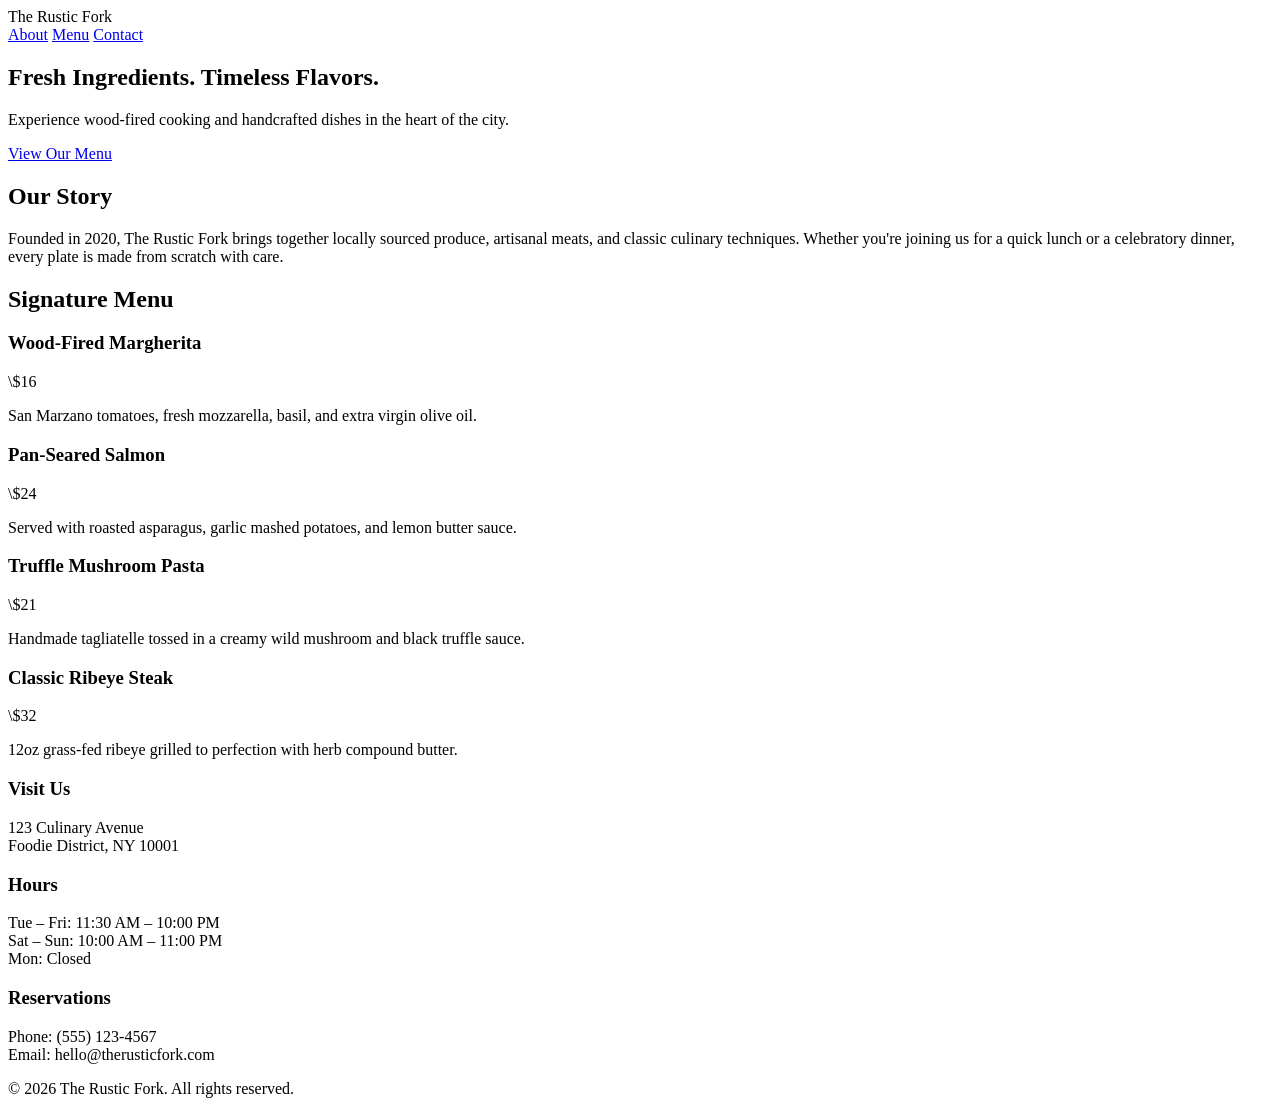
==== index.html @ 5bfd1ec9 "initial commit" ====
<!DOCTYPE html>
<html lang="en">
<head>
  <meta charset="UTF-8">
  <meta name="viewport" content="width=device-width, initial-scale=1.0">
  <title>The Rustic Fork | Bistro & Grill</title>
  <link rel="stylesheet" href="style.css">
</head>
<body>

  <!-- Navigation -->
  <header>
    <div class="logo">The Rustic Fork</div>
    <nav>
      <a href="#about">About</a>
      <a href="#menu">Menu</a>
      <a href="#contact">Contact</a>
    </nav>
  </header>

  <!-- Hero Section -->
  <section class="hero">
    <div class="hero-content">
      <h1>Fresh Ingredients. Timeless Flavors.</h1>
      <p>Experience wood-fired cooking and handcrafted dishes in the heart of the city.</p>
      <a href="#menu" class="btn">View Our Menu</a>
    </div>
  </section>

  <!-- About Section -->
  <section id="about" class="container">
    <h2>Our Story</h2>
    <p>Founded in 2020, The Rustic Fork brings together locally sourced produce, artisanal meats, and classic culinary techniques. Whether you're joining us for a quick lunch or a celebratory dinner, every plate is made from scratch with care.</p>
  </section>

  <!-- Menu Section -->
  <section id="menu" class="menu-section">
    <div class="container">
      <h2>Signature Menu</h2>
      <div class="menu-grid">
        <div class="menu-item">
          <div class="menu-header">
            <h3>Wood-Fired Margherita</h3>
            <span class="price">\$16</span>
          </div>
          <p>San Marzano tomatoes, fresh mozzarella, basil, and extra virgin olive oil.</p>
        </div>

        <div class="menu-item">
          <div class="menu-header">
            <h3>Pan-Seared Salmon</h3>
            <span class="price">\$24</span>
          </div>
          <p>Served with roasted asparagus, garlic mashed potatoes, and lemon butter sauce.</p>
        </div>

        <div class="menu-item">
          <div class="menu-header">
            <h3>Truffle Mushroom Pasta</h3>
            <span class="price">\$21</span>
          </div>
          <p>Handmade tagliatelle tossed in a creamy wild mushroom and black truffle sauce.</p>
        </div>

        <div class="menu-item">
          <div class="menu-header">
            <h3>Classic Ribeye Steak</h3>
            <span class="price">\$32</span>
          </div>
          <p>12oz grass-fed ribeye grilled to perfection with herb compound butter.</p>
        </div>
      </div>
    </div>
  </section>

  <!-- Contact & Footer -->
  <footer id="contact">
    <div class="container footer-grid">
      <div>
        <h3>Visit Us</h3>
        <p>123 Culinary Avenue<br>Foodie District, NY 10001</p>
      </div>
      <div>
        <h3>Hours</h3>
        <p>Tue – Fri: 11:30 AM – 10:00 PM<br>Sat – Sun: 10:00 AM – 11:00 PM<br>Mon: Closed</p>
      </div>
      <div>
        <h3>Reservations</h3>
        <p>Phone: (555) 123-4567<br>Email: hello@therusticfork.com</p>
      </div>
    </div>
    <p class="copyright">&copy; 2026 The Rustic Fork. All rights reserved.</p>
  </footer>

</body>
</html>
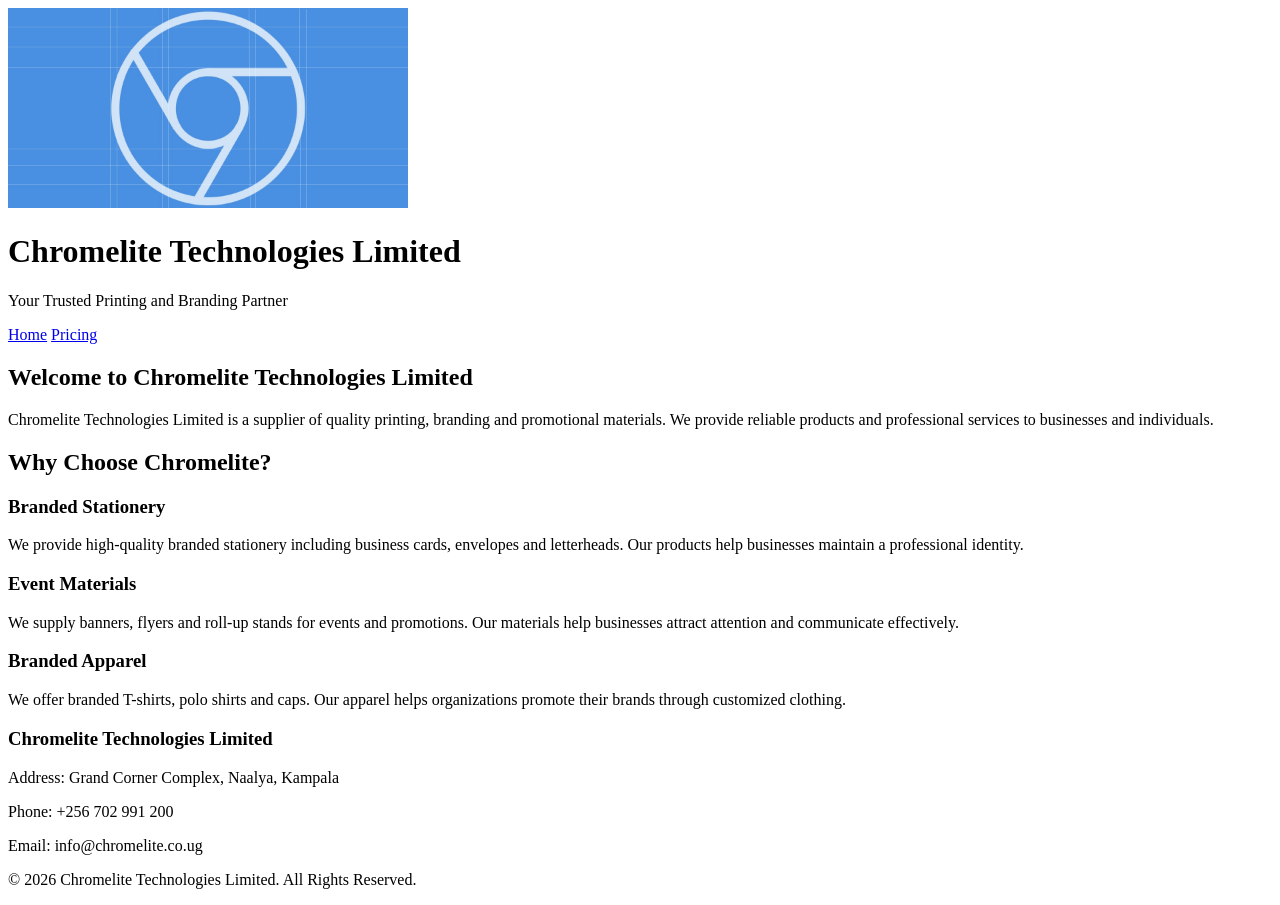
==== commit 491b60b8: "Add files via upload" ====
--- a/index.html
+++ b/index.html
@@ -1,96 +1,93 @@
-<!DOCTYPE html>
-<html lang="en">
-<head>
-  <meta charset="UTF-8">
-  <meta name="viewport" content="width=device-width, initial-scale=1.0">
-  <title>The Rustic Fork | Bistro & Grill</title>
-  <link rel="stylesheet" href="style.css">
-</head>
-<body>
-
-  <!-- Navigation -->
-  <header>
-    <div class="logo">The Rustic Fork</div>
-    <nav>
-      <a href="#about">About</a>
-      <a href="#menu">Menu</a>
-      <a href="#contact">Contact</a>
-    </nav>
-  </header>
-
-  <!-- Hero Section -->
-  <section class="hero">
-    <div class="hero-content">
-      <h1>Fresh Ingredients. Timeless Flavors.</h1>
-      <p>Experience wood-fired cooking and handcrafted dishes in the heart of the city.</p>
-      <a href="#menu" class="btn">View Our Menu</a>
-    </div>
-  </section>
-
-  <!-- About Section -->
-  <section id="about" class="container">
-    <h2>Our Story</h2>
-    <p>Founded in 2020, The Rustic Fork brings together locally sourced produce, artisanal meats, and classic culinary techniques. Whether you're joining us for a quick lunch or a celebratory dinner, every plate is made from scratch with care.</p>
-  </section>
-
-  <!-- Menu Section -->
-  <section id="menu" class="menu-section">
-    <div class="container">
-      <h2>Signature Menu</h2>
-      <div class="menu-grid">
-        <div class="menu-item">
-          <div class="menu-header">
-            <h3>Wood-Fired Margherita</h3>
-            <span class="price">\$16</span>
-          </div>
-          <p>San Marzano tomatoes, fresh mozzarella, basil, and extra virgin olive oil.</p>
-        </div>
-
-        <div class="menu-item">
-          <div class="menu-header">
-            <h3>Pan-Seared Salmon</h3>
-            <span class="price">\$24</span>
-          </div>
-          <p>Served with roasted asparagus, garlic mashed potatoes, and lemon butter sauce.</p>
-        </div>
-
-        <div class="menu-item">
-          <div class="menu-header">
-            <h3>Truffle Mushroom Pasta</h3>
-            <span class="price">\$21</span>
-          </div>
-          <p>Handmade tagliatelle tossed in a creamy wild mushroom and black truffle sauce.</p>
-        </div>
-
-        <div class="menu-item">
-          <div class="menu-header">
-            <h3>Classic Ribeye Steak</h3>
-            <span class="price">\$32</span>
-          </div>
-          <p>12oz grass-fed ribeye grilled to perfection with herb compound butter.</p>
-        </div>
-      </div>
-    </div>
-  </section>
-
-  <!-- Contact & Footer -->
-  <footer id="contact">
-    <div class="container footer-grid">
-      <div>
-        <h3>Visit Us</h3>
-        <p>123 Culinary Avenue<br>Foodie District, NY 10001</p>
-      </div>
-      <div>
-        <h3>Hours</h3>
-        <p>Tue – Fri: 11:30 AM – 10:00 PM<br>Sat – Sun: 10:00 AM – 11:00 PM<br>Mon: Closed</p>
-      </div>
-      <div>
-        <h3>Reservations</h3>
-        <p>Phone: (555) 123-4567<br>Email: hello@therusticfork.com</p>
-      </div>
-    </div>
-    <p class="copyright">&copy; 2026 The Rustic Fork. All rights reserved.</p>
-  </footer>
-
-</body>
+<!DOCTYPE html>
+<html>
+<head>
+    <title>Chromelite Technologies Limited</title>
+    <link rel="stylesheet" href="chromelite.css">
+</head>
+
+<body>
+
+    <!-- HEADER -->
+    <header>
+        <img src="chromelite-logo.jpg" 
+             alt="Chromelite Technologies Logo"
+             style="width:400px;">
+
+        <h1>Chromelite Technologies Limited</h1>
+        <p>Your Trusted Printing and Branding Partner</p>
+    </header>
+
+    <!-- NAVIGATION -->
+    <nav>
+        <a href="index.html">Home</a>
+        <a href="pricing.html">Pricing</a>
+    </nav>
+
+    <!-- MAIN CONTENT -->
+    <main>
+
+        <section class="intro">
+            <h2>Welcome to Chromelite Technologies Limited</h2>
+
+            <p>
+                Chromelite Technologies Limited is a supplier of quality
+                printing, branding and promotional materials. We provide
+                reliable products and professional services to businesses
+                and individuals.
+            </p>
+        </section>
+
+        <!-- WHY CHOOSE US -->
+        <section class="products">
+
+            <h2>Why Choose Chromelite?</h2>
+
+            <div class="card">
+                <h3>Branded Stationery</h3>
+
+                <p>
+                    We provide high-quality branded stationery including
+                    business cards, envelopes and letterheads. Our products
+                    help businesses maintain a professional identity.
+                </p>
+            </div>
+
+            <div class="card">
+                <h3>Event Materials</h3>
+
+                <p>
+                    We supply banners, flyers and roll-up stands for events
+                    and promotions. Our materials help businesses attract
+                    attention and communicate effectively.
+                </p>
+            </div>
+
+            <div class="card">
+                <h3>Branded Apparel</h3>
+
+                <p>
+                    We offer branded T-shirts, polo shirts and caps.
+                    Our apparel helps organizations promote their brands
+                    through customized clothing.
+                </p>
+            </div>
+
+            <div style="clear:both;"></div>
+
+        </section>
+
+    </main>
+
+    <!-- FOOTER -->
+    <footer>
+        <h3>Chromelite Technologies Limited</h3>
+
+        <p>Address: Grand Corner Complex, Naalya, Kampala</p>
+        <p>Phone: +256 702 991 200</p>
+        <p>Email: info@chromelite.co.ug</p>
+
+        <p>&copy; 2026 Chromelite Technologies Limited. All Rights Reserved.</p>
+    </footer>
+
+</body>
 </html>
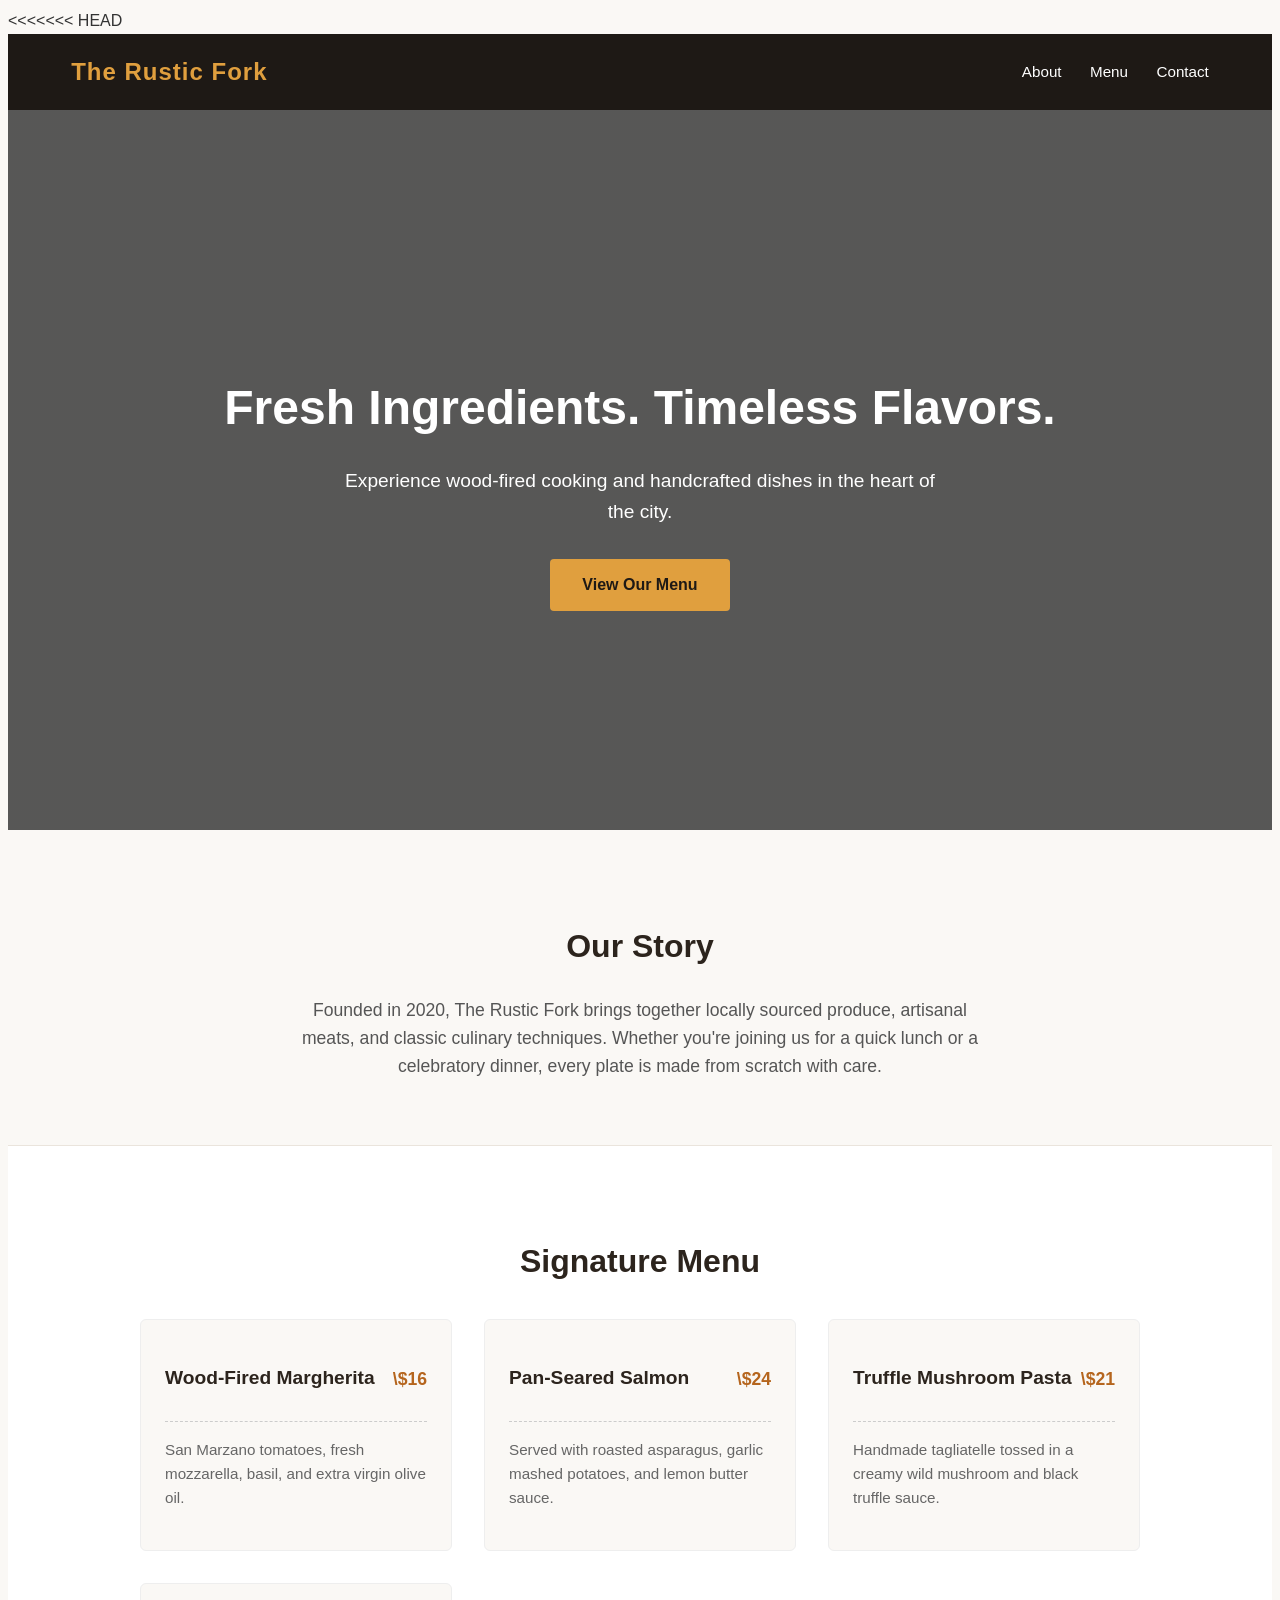
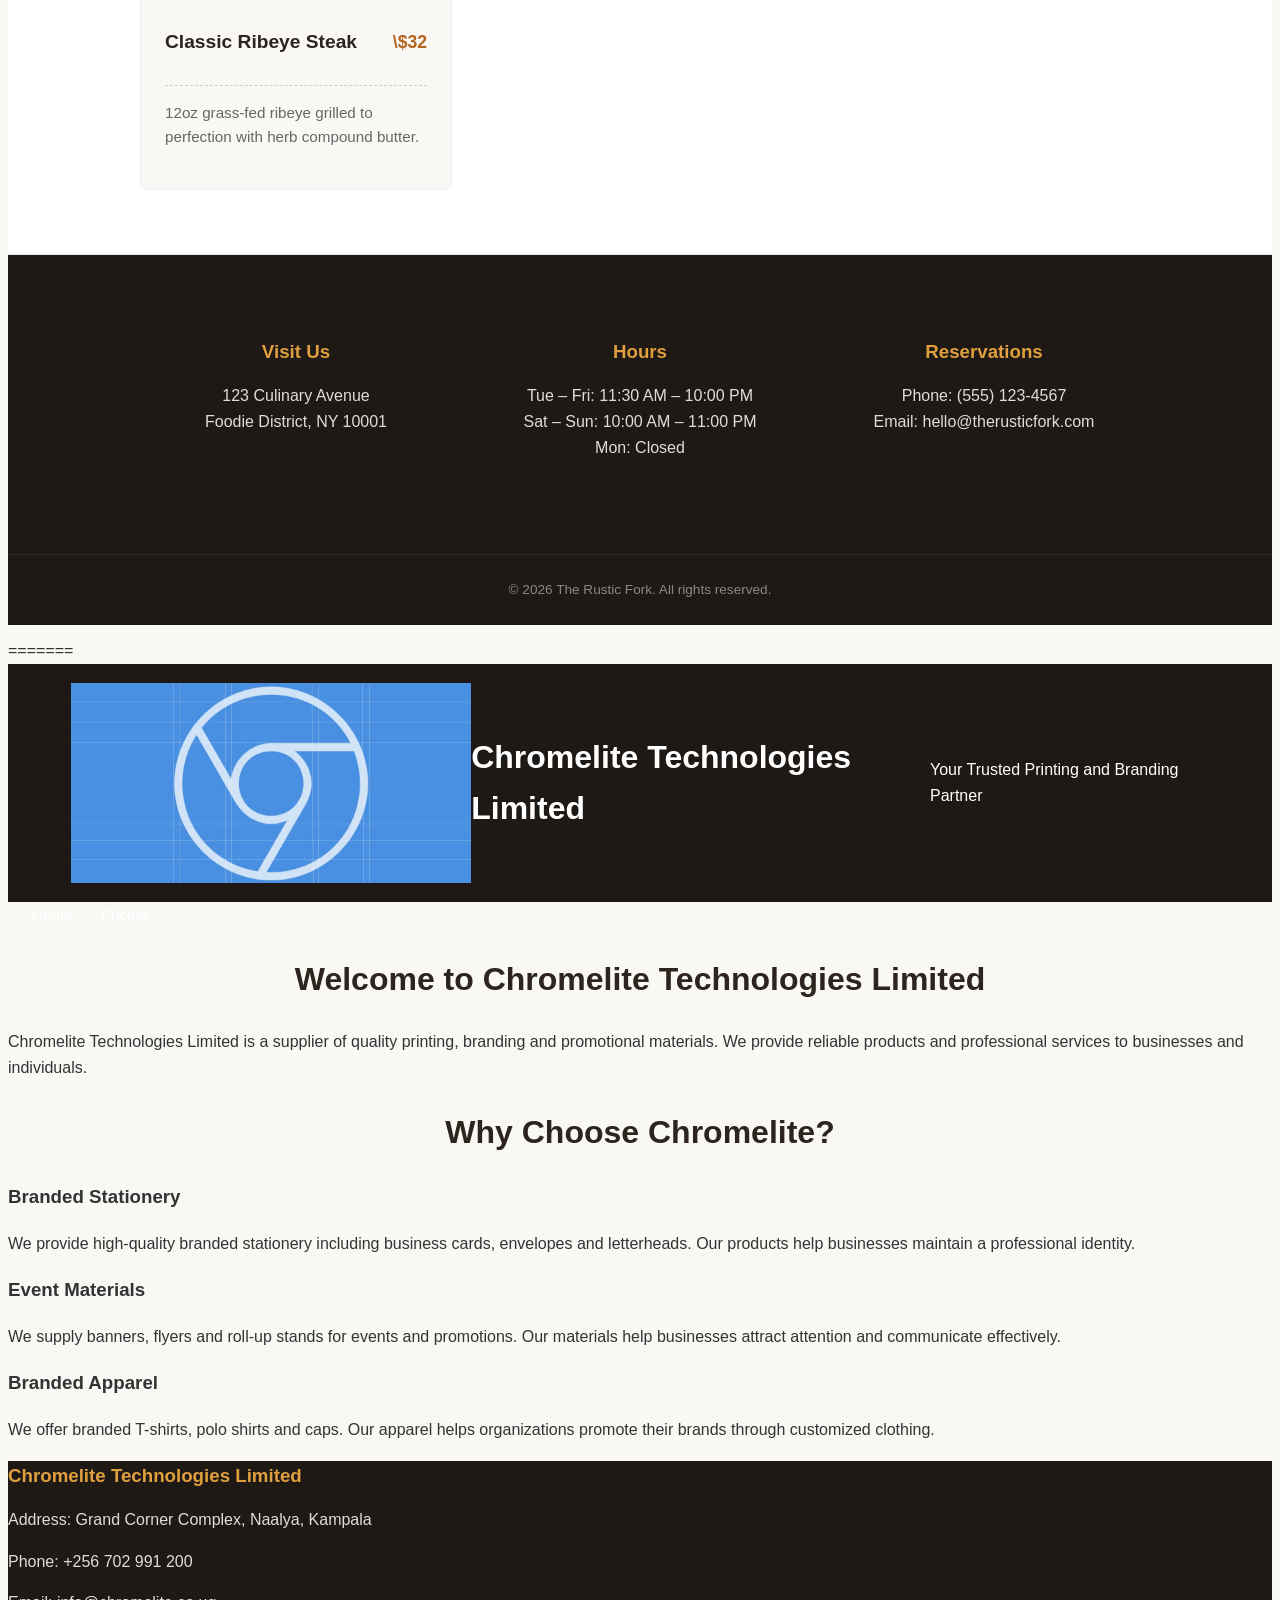
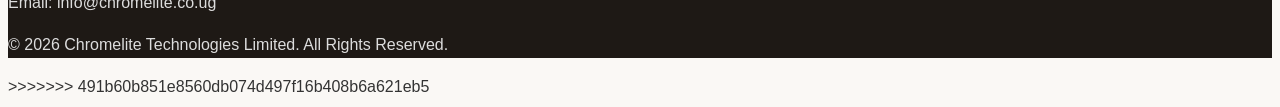
==== commit dd8cbbb0: "updated CHROMELITE NAALYA" ====
--- a/index.html
+++ b/index.html
@@ -1,93 +1,191 @@
-<!DOCTYPE html>
-<html>
-<head>
-    <title>Chromelite Technologies Limited</title>
-    <link rel="stylesheet" href="chromelite.css">
-</head>
-
-<body>
-
-    <!-- HEADER -->
-    <header>
-        <img src="chromelite-logo.jpg" 
-             alt="Chromelite Technologies Logo"
-             style="width:400px;">
-
-        <h1>Chromelite Technologies Limited</h1>
-        <p>Your Trusted Printing and Branding Partner</p>
-    </header>
-
-    <!-- NAVIGATION -->
-    <nav>
-        <a href="index.html">Home</a>
-        <a href="pricing.html">Pricing</a>
-    </nav>
-
-    <!-- MAIN CONTENT -->
-    <main>
-
-        <section class="intro">
-            <h2>Welcome to Chromelite Technologies Limited</h2>
-
-            <p>
-                Chromelite Technologies Limited is a supplier of quality
-                printing, branding and promotional materials. We provide
-                reliable products and professional services to businesses
-                and individuals.
-            </p>
-        </section>
-
-        <!-- WHY CHOOSE US -->
-        <section class="products">
-
-            <h2>Why Choose Chromelite?</h2>
-
-            <div class="card">
-                <h3>Branded Stationery</h3>
-
-                <p>
-                    We provide high-quality branded stationery including
-                    business cards, envelopes and letterheads. Our products
-                    help businesses maintain a professional identity.
-                </p>
-            </div>
-
-            <div class="card">
-                <h3>Event Materials</h3>
-
-                <p>
-                    We supply banners, flyers and roll-up stands for events
-                    and promotions. Our materials help businesses attract
-                    attention and communicate effectively.
-                </p>
-            </div>
-
-            <div class="card">
-                <h3>Branded Apparel</h3>
-
-                <p>
-                    We offer branded T-shirts, polo shirts and caps.
-                    Our apparel helps organizations promote their brands
-                    through customized clothing.
-                </p>
-            </div>
-
-            <div style="clear:both;"></div>
-
-        </section>
-
-    </main>
-
-    <!-- FOOTER -->
-    <footer>
-        <h3>Chromelite Technologies Limited</h3>
-
-        <p>Address: Grand Corner Complex, Naalya, Kampala</p>
-        <p>Phone: +256 702 991 200</p>
-        <p>Email: info@chromelite.co.ug</p>
-
-        <p>&copy; 2026 Chromelite Technologies Limited. All Rights Reserved.</p>
-    </footer>
-
-</body>
+<<<<<<< HEAD
+<!DOCTYPE html>
+<html lang="en">
+<head>
+  <meta charset="UTF-8">
+  <meta name="viewport" content="width=device-width, initial-scale=1.0">
+  <title>The Rustic Fork | Bistro & Grill</title>
+  <link rel="stylesheet" href="style.css">
+</head>
+<body>
+
+  <!-- Navigation -->
+  <header>
+    <div class="logo">The Rustic Fork</div>
+    <nav>
+      <a href="#about">About</a>
+      <a href="#menu">Menu</a>
+      <a href="#contact">Contact</a>
+    </nav>
+  </header>
+
+  <!-- Hero Section -->
+  <section class="hero">
+    <div class="hero-content">
+      <h1>Fresh Ingredients. Timeless Flavors.</h1>
+      <p>Experience wood-fired cooking and handcrafted dishes in the heart of the city.</p>
+      <a href="#menu" class="btn">View Our Menu</a>
+    </div>
+  </section>
+
+  <!-- About Section -->
+  <section id="about" class="container">
+    <h2>Our Story</h2>
+    <p>Founded in 2020, The Rustic Fork brings together locally sourced produce, artisanal meats, and classic culinary techniques. Whether you're joining us for a quick lunch or a celebratory dinner, every plate is made from scratch with care.</p>
+  </section>
+
+  <!-- Menu Section -->
+  <section id="menu" class="menu-section">
+    <div class="container">
+      <h2>Signature Menu</h2>
+      <div class="menu-grid">
+        <div class="menu-item">
+          <div class="menu-header">
+            <h3>Wood-Fired Margherita</h3>
+            <span class="price">\$16</span>
+          </div>
+          <p>San Marzano tomatoes, fresh mozzarella, basil, and extra virgin olive oil.</p>
+        </div>
+
+        <div class="menu-item">
+          <div class="menu-header">
+            <h3>Pan-Seared Salmon</h3>
+            <span class="price">\$24</span>
+          </div>
+          <p>Served with roasted asparagus, garlic mashed potatoes, and lemon butter sauce.</p>
+        </div>
+
+        <div class="menu-item">
+          <div class="menu-header">
+            <h3>Truffle Mushroom Pasta</h3>
+            <span class="price">\$21</span>
+          </div>
+          <p>Handmade tagliatelle tossed in a creamy wild mushroom and black truffle sauce.</p>
+        </div>
+
+        <div class="menu-item">
+          <div class="menu-header">
+            <h3>Classic Ribeye Steak</h3>
+            <span class="price">\$32</span>
+          </div>
+          <p>12oz grass-fed ribeye grilled to perfection with herb compound butter.</p>
+        </div>
+      </div>
+    </div>
+  </section>
+
+  <!-- Contact & Footer -->
+  <footer id="contact">
+    <div class="container footer-grid">
+      <div>
+        <h3>Visit Us</h3>
+        <p>123 Culinary Avenue<br>Foodie District, NY 10001</p>
+      </div>
+      <div>
+        <h3>Hours</h3>
+        <p>Tue – Fri: 11:30 AM – 10:00 PM<br>Sat – Sun: 10:00 AM – 11:00 PM<br>Mon: Closed</p>
+      </div>
+      <div>
+        <h3>Reservations</h3>
+        <p>Phone: (555) 123-4567<br>Email: hello@therusticfork.com</p>
+      </div>
+    </div>
+    <p class="copyright">&copy; 2026 The Rustic Fork. All rights reserved.</p>
+  </footer>
+
+</body>
+=======
+<!DOCTYPE html>
+<html>
+<head>
+    <title>Chromelite Technologies Limited</title>
+    <link rel="stylesheet" href="chromelite.css">
+</head>
+
+<body>
+
+    <!-- HEADER -->
+    <header>
+        <img src="chromelite-logo.jpg" 
+             alt="Chromelite Technologies Logo"
+             style="width:400px;">
+
+        <h1>Chromelite Technologies Limited</h1>
+        <p>Your Trusted Printing and Branding Partner</p>
+    </header>
+
+    <!-- NAVIGATION -->
+    <nav>
+        <a href="index.html">Home</a>
+        <a href="pricing.html">Pricing</a>
+    </nav>
+
+    <!-- MAIN CONTENT -->
+    <main>
+
+        <section class="intro">
+            <h2>Welcome to Chromelite Technologies Limited</h2>
+
+            <p>
+                Chromelite Technologies Limited is a supplier of quality
+                printing, branding and promotional materials. We provide
+                reliable products and professional services to businesses
+                and individuals.
+            </p>
+        </section>
+
+        <!-- WHY CHOOSE US -->
+        <section class="products">
+
+            <h2>Why Choose Chromelite?</h2>
+
+            <div class="card">
+                <h3>Branded Stationery</h3>
+
+                <p>
+                    We provide high-quality branded stationery including
+                    business cards, envelopes and letterheads. Our products
+                    help businesses maintain a professional identity.
+                </p>
+            </div>
+
+            <div class="card">
+                <h3>Event Materials</h3>
+
+                <p>
+                    We supply banners, flyers and roll-up stands for events
+                    and promotions. Our materials help businesses attract
+                    attention and communicate effectively.
+                </p>
+            </div>
+
+            <div class="card">
+                <h3>Branded Apparel</h3>
+
+                <p>
+                    We offer branded T-shirts, polo shirts and caps.
+                    Our apparel helps organizations promote their brands
+                    through customized clothing.
+                </p>
+            </div>
+
+            <div style="clear:both;"></div>
+
+        </section>
+
+    </main>
+
+    <!-- FOOTER -->
+    <footer>
+        <h3>Chromelite Technologies Limited</h3>
+
+        <p>Address: Grand Corner Complex, Naalya, Kampala</p>
+        <p>Phone: +256 702 991 200</p>
+        <p>Email: info@chromelite.co.ug</p>
+
+        <p>&copy; 2026 Chromelite Technologies Limited. All Rights Reserved.</p>
+    </footer>
+
+</body>
+>>>>>>> 491b60b851e8560db074d497f16b408b6a621eb5
 </html>
--- a/style.css
+++ b/style.css
@@ -0,0 +1,375 @@
+<<<<<<< HEAD
+/* Reset & Base Styles */
+* {
+  margin: 0;
+  padding: 0;
+  box-sizing: border-box;
+}
+
+html {
+  scroll-behavior: smooth;
+}
+
+body {
+  font-family: 'Segoe UI', Tahoma, Geneva, Verdana, sans-serif;
+  line-height: 1.6;
+  color: #333;
+  background-color: #faf8f5;
+}
+
+.container {
+  max-width: 1000px;
+  margin: 0 auto;
+  padding: 4rem 1.5rem;
+}
+
+h2 {
+  font-size: 2rem;
+  margin-bottom: 1.5rem;
+  text-align: center;
+  color: #2c241d;
+}
+
+/* Header & Navigation */
+header {
+  display: flex;
+  justify-content: space-between;
+  align-items: center;
+  padding: 1.2rem 5%;
+  background-color: #1e1915;
+  color: #fff;
+  position: sticky;
+  top: 0;
+  z-index: 100;
+}
+
+.logo {
+  font-size: 1.5rem;
+  font-weight: bold;
+  letter-spacing: 1px;
+  color: #e09f3e;
+}
+
+nav a {
+  color: #fff;
+  text-decoration: none;
+  margin-left: 1.5rem;
+  font-size: 0.95rem;
+  transition: color 0.3s ease;
+}
+
+nav a:hover {
+  color: #e09f3e;
+}
+
+/* Hero Section */
+.hero {
+  background: linear-gradient(rgba(0, 0, 0, 0.65), rgba(0, 0, 0, 0.65)),
+              url('https://images.unsplash.com/photo-1517248135467-4c7edcad34c4?auto=format&fit=crop&w=1600&q=80') center/cover no-repeat;
+  height: 80vh;
+  display: flex;
+  align-items: center;
+  justify-content: center;
+  text-align: center;
+  color: #fff;
+  padding: 0 1.5rem;
+}
+
+.hero h1 {
+  font-size: 3rem;
+  margin-bottom: 1rem;
+}
+
+.hero p {
+  font-size: 1.2rem;
+  margin-bottom: 2rem;
+  max-width: 600px;
+  margin-left: auto;
+  margin-right: auto;
+}
+
+.btn {
+  display: inline-block;
+  padding: 0.8rem 2rem;
+  background-color: #e09f3e;
+  color: #1e1915;
+  text-decoration: none;
+  font-weight: bold;
+  border-radius: 4px;
+  transition: background-color 0.3s ease;
+}
+
+.btn:hover {
+  background-color: #c8892b;
+}
+
+/* About Section */
+#about p {
+  text-align: center;
+  max-width: 700px;
+  margin: 0 auto;
+  font-size: 1.1rem;
+  color: #555;
+}
+
+/* Menu Section */
+.menu-section {
+  background-color: #fff;
+  border-top: 1px solid #eae4dc;
+  border-bottom: 1px solid #eae4dc;
+}
+
+.menu-grid {
+  display: grid;
+  grid-template-columns: repeat(auto-fit, minmax(300px, 1fr));
+  gap: 2rem;
+  margin-top: 2rem;
+}
+
+.menu-item {
+  padding: 1.5rem;
+  background-color: #faf8f5;
+  border-radius: 6px;
+  border: 1px solid #eee;
+}
+
+.menu-header {
+  display: flex;
+  justify-content: space-between;
+  align-items: center;
+  margin-bottom: 0.5rem;
+  border-bottom: 1px dashed #ccc;
+  padding-bottom: 0.5rem;
+}
+
+.menu-header h3 {
+  font-size: 1.2rem;
+  color: #2c241d;
+}
+
+.price {
+  font-weight: bold;
+  color: #b5651d;
+  font-size: 1.1rem;
+}
+
+.menu-item p {
+  color: #666;
+  font-size: 0.95rem;
+}
+
+/* Footer */
+footer {
+  background-color: #1e1915;
+  color: #ddd;
+}
+
+.footer-grid {
+  display: grid;
+  grid-template-columns: repeat(auto-fit, minmax(220px, 1fr));
+  gap: 2rem;
+  text-align: center;
+}
+
+footer h3 {
+  color: #e09f3e;
+  margin-bottom: 0.8rem;
+}
+
+.copyright {
+  text-align: center;
+  padding: 1.5rem;
+  border-top: 1px solid #332b24;
+  font-size: 0.85rem;
+  color: #888;
+}
+
+/* Responsive Adjustments */
+@media (max-width: 600px) {
+  .hero h1 {
+    font-size: 2.2rem;
+  }
+  
+  header {
+    flex-direction: column;
+    gap: 0.8rem;
+  }
+
+  nav a {
+    margin: 0 0.75rem;
+  }
+=======
+/* GENERAL STYLING */
+
+body {
+    margin: 0;
+    padding: 0;
+    font-family: Arial, sans-serif;
+    background-color: #f4f4f4;
+    color: #333;
+}
+
+/* HEADER */
+
+header {
+    background-color: #003153;
+    color: white;
+    text-align: center;
+    padding: 25px;
+}
+
+header h1 {
+    color: white;
+    margin-bottom: 10px;
+}
+
+/* NAVIGATION BAR */
+
+nav {
+    background-color: #003153;
+    text-align: center;
+    padding: 15px;
+}
+
+nav a {
+    color: white;
+    text-decoration: none;
+    padding: 15px 25px;
+    font-size: 17px;
+}
+
+nav a:hover {
+    color: #FF6600;
+}
+
+/* MAIN CONTENT */
+
+main {
+    padding: 25px;
+    min-height: 350px;
+}
+
+h2 {
+    color: #003153;
+    text-align: center;
+}
+
+/* INTRODUCTION SECTION */
+
+.intro {
+    background-color: white;
+    padding: 25px;
+    text-align: center;
+    margin-bottom: 25px;
+    border-left: 5px solid #FF6600;
+}
+
+/* PRODUCT CARDS */
+
+.products {
+    text-align: center;
+    overflow: hidden;
+}
+
+.card {
+    display: inline-block;
+    width: 40%;
+    min-height: 190px;
+    background-color: white;
+    margin: 10px;
+    padding: 15px;
+    box-sizing: border-box;
+    border-top: 5px solid #FF6600;
+    box-shadow: 0 2px 8px rgba(0,0,0,0.15);
+    vertical-align: top;
+}
+
+.card h3 {
+    color: #003153;
+}
+
+.card p {
+    line-height: 1.6;
+}
+
+/* PRICING TABLE */
+
+table {
+    width: 100%;
+    border-collapse: collapse;
+    background-color: white;
+    margin-top: 25px;
+}
+
+th {
+    background-color: #003153;
+    color: white;
+    padding: 12px;
+    border: 1px solid #ddd;
+}
+
+td {
+    padding: 12px;
+    border: 1px solid #ccc;
+    text-align: center;
+}
+
+tbody tr:nth-child(even) {
+    background-color: #f2f2f2;
+}
+
+/* TABLE FOOTER */
+
+tfoot {
+    font-weight: bold;
+    background-color: #003153;
+    color: white;
+}
+
+tfoot td {
+    border: 1px solid white;
+    padding: 14px;
+}
+
+tfoot tr:last-child {
+    background-color: #FF6600;
+    color: white;
+}
+
+/* FOOTER */
+
+footer {
+    background-color: #003153;
+    color: white;
+    text-align: center;
+    padding: 20px;
+    margin-top: 30px;
+}
+
+footer h3 {
+    color: #FF6600;
+}
+
+footer p {
+    margin: 8px;
+}
+
+/* RESPONSIVE DESIGN */
+
+@media screen and (max-width: 768px) {
+
+    .card {
+        width: 90%;
+        margin: 10px auto;
+    }
+
+    table {
+        font-size: 12px;
+    }
+
+    th, td {
+        padding: 6px;
+    }
+
+>>>>>>> 491b60b851e8560db074d497f16b408b6a621eb5
+}
